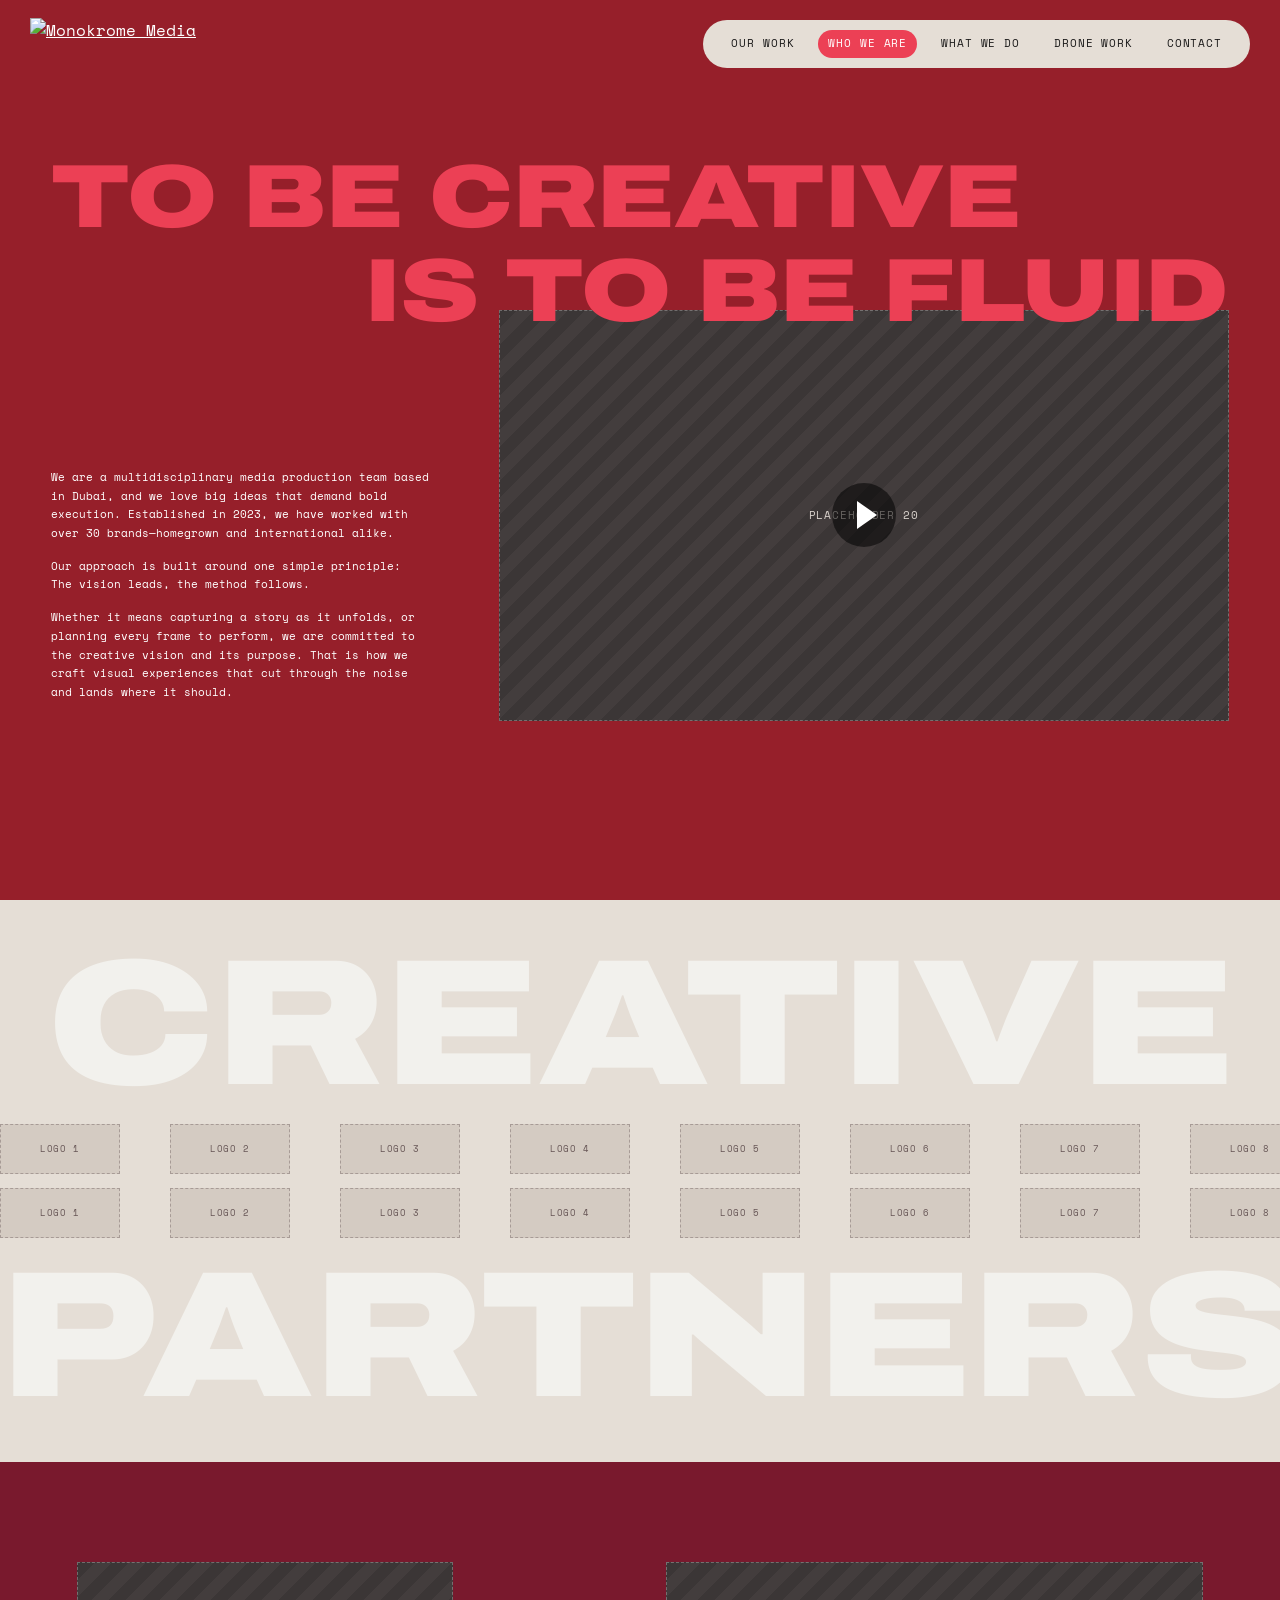
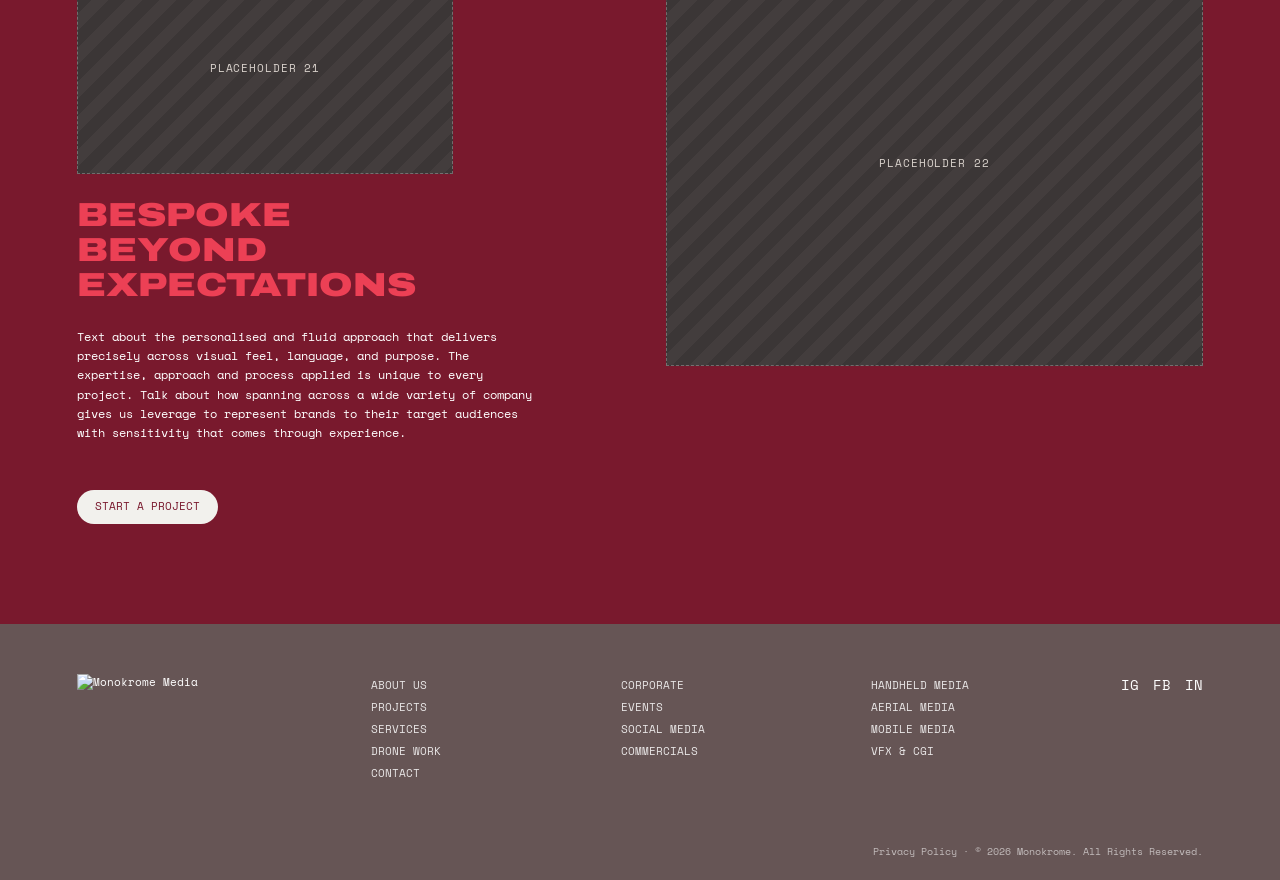
==== about/index.html @ 76408f90 "Files organized and minor fixes done" ====
<!DOCTYPE html>
<html lang="en">
<head>
  <meta charset="utf-8">
  <meta name="viewport" content="width=device-width, initial-scale=1, viewport-fit=cover">
  <title>Who We Are | Monokrome Media</title>
  <link rel="icon" href="/images/logo-black.png">
  <link rel="preconnect" href="https://fonts.googleapis.com">
  <link href="https://fonts.googleapis.com/css2?family=Archivo:wdth,wght@125,800;125,900&family=Space+Mono&display=swap" rel="stylesheet">
  <link rel="stylesheet" href="/css/style.css">
</head>

<body class="about">

  <!-- ===== HEADER ===== -->
  <a class="brand" href="/" aria-label="Monokrome Media home">
    <img src="/images/logo-white.png" alt="Monokrome Media">
  </a>
  <nav>
    <a href="/work/">Our Work</a>
    <a href="/about/" class="active">Who We Are</a>
    <a href="/services/">What We Do</a>
    <a href="/drone/">Drone Work</a>
    <a href="/contact/">Contact</a>
  </nav>

  <!-- ===== PAGE CONTENT ===== -->
  <main>

    <!-- ---------- 1. TO BE CREATIVE IS TO BE FLUID ---------- -->
    <section class="about-hero">
      <h1 class="display headline">
        <span class="line" data-reveal="left">To be creative</span>
        <span class="line line--r" data-reveal="right">is to be fluid</span>
      </h1>

      <div class="about-media" data-reveal="up">
        <!-- PLACEHOLDER 20: About video / feature image (play icon drawn on top) | to replace, swap the div below for: <img class="cover-img cover-img--abs" src="/images/YOUR-FILE.jpg" alt=""> -->
        <div class="ph ph--fill"><span>Placeholder 20</span><i class="play"></i></div>
      </div>

      <div class="about-copy">
        <p>We are a multidisciplinary media production team based in Dubai, and we love big ideas that demand bold execution. Established in 2023, we have worked with over 30 brands—homegrown and international alike.</p>
        <p>Our approach is built around one simple principle:<br>The vision leads, the method follows.</p>
        <p>Whether it means capturing a story as it unfolds, or planning every frame to perform, we are committed to the creative vision and its purpose. That is how we craft visual experiences that cut through the noise and lands where it should.</p>
      </div>
    </section>

    <!-- ---------- 2. CREATIVE PARTNERS (scrolling logo strip) ----------
         The 9 logos are listed twice per row so the loop is seamless.
         Replace the logos in the FIRST copy of the first row, then copy the block. -->
    <section class="partners">
      <div class="big display">Creative</div>

      <div class="marquee">
        <div class="row">
          <!-- first copy -->
          <!-- LOGO PLACEHOLDER 1 (about partners strip): swap the div below for <img src="/images/logo-1.png" alt="Client name"> -->
          <div class="ph ph--logo"><span>Logo 1</span></div>
          <!-- LOGO PLACEHOLDER 2 (about partners strip): swap the div below for <img src="/images/logo-2.png" alt="Client name"> -->
          <div class="ph ph--logo"><span>Logo 2</span></div>
          <!-- LOGO PLACEHOLDER 3 (about partners strip): swap the div below for <img src="/images/logo-3.png" alt="Client name"> -->
          <div class="ph ph--logo"><span>Logo 3</span></div>
          <!-- LOGO PLACEHOLDER 4 (about partners strip): swap the div below for <img src="/images/logo-4.png" alt="Client name"> -->
          <div class="ph ph--logo"><span>Logo 4</span></div>
          <!-- LOGO PLACEHOLDER 5 (about partners strip): swap the div below for <img src="/images/logo-5.png" alt="Client name"> -->
          <div class="ph ph--logo"><span>Logo 5</span></div>
          <!-- LOGO PLACEHOLDER 6 (about partners strip): swap the div below for <img src="/images/logo-6.png" alt="Client name"> -->
          <div class="ph ph--logo"><span>Logo 6</span></div>
          <!-- LOGO PLACEHOLDER 7 (about partners strip): swap the div below for <img src="/images/logo-7.png" alt="Client name"> -->
          <div class="ph ph--logo"><span>Logo 7</span></div>
          <!-- LOGO PLACEHOLDER 8 (about partners strip): swap the div below for <img src="/images/logo-8.png" alt="Client name"> -->
          <div class="ph ph--logo"><span>Logo 8</span></div>
          <!-- LOGO PLACEHOLDER 9 (about partners strip): swap the div below for <img src="/images/logo-9.png" alt="Client name"> -->
          <div class="ph ph--logo"><span>Logo 9</span></div>
          <!-- second copy (same logos, for the seamless loop) -->
          <div class="ph ph--logo"><span>Logo 1</span></div>
          <div class="ph ph--logo"><span>Logo 2</span></div>
          <div class="ph ph--logo"><span>Logo 3</span></div>
          <div class="ph ph--logo"><span>Logo 4</span></div>
          <div class="ph ph--logo"><span>Logo 5</span></div>
          <div class="ph ph--logo"><span>Logo 6</span></div>
          <div class="ph ph--logo"><span>Logo 7</span></div>
          <div class="ph ph--logo"><span>Logo 8</span></div>
          <div class="ph ph--logo"><span>Logo 9</span></div>
        </div>
      </div>

      <div class="marquee marquee--rev">
        <div class="row">
          <div class="ph ph--logo"><span>Logo 1</span></div>
          <div class="ph ph--logo"><span>Logo 2</span></div>
          <div class="ph ph--logo"><span>Logo 3</span></div>
          <div class="ph ph--logo"><span>Logo 4</span></div>
          <div class="ph ph--logo"><span>Logo 5</span></div>
          <div class="ph ph--logo"><span>Logo 6</span></div>
          <div class="ph ph--logo"><span>Logo 7</span></div>
          <div class="ph ph--logo"><span>Logo 8</span></div>
          <div class="ph ph--logo"><span>Logo 9</span></div>
          <div class="ph ph--logo"><span>Logo 1</span></div>
          <div class="ph ph--logo"><span>Logo 2</span></div>
          <div class="ph ph--logo"><span>Logo 3</span></div>
          <div class="ph ph--logo"><span>Logo 4</span></div>
          <div class="ph ph--logo"><span>Logo 5</span></div>
          <div class="ph ph--logo"><span>Logo 6</span></div>
          <div class="ph ph--logo"><span>Logo 7</span></div>
          <div class="ph ph--logo"><span>Logo 8</span></div>
          <div class="ph ph--logo"><span>Logo 9</span></div>
        </div>
      </div>

      <div class="big display">Partners</div>
    </section>

    <!-- ---------- 3. BESPOKE BEYOND EXPECTATIONS ---------- -->
    <section class="bespoke">
      <div class="b-left" data-reveal="left">
        <!-- PLACEHOLDER 21: Bespoke section: small image (top left) | to replace, swap the div below for: <img class="cover-img" src="/images/YOUR-FILE.jpg" alt=""> -->
        <div class="ph"><span>Placeholder 21</span></div>
      </div>

      <h2 class="display coral">Bespoke<br>beyond<br>expectations</h2>
      <p>Text about the personalised and fluid approach that delivers precisely across visual feel, language, and purpose. The expertise, approach and process applied is unique to every project. Talk about how spanning across a wide variety of company gives us leverage to represent brands to their target audiences with sensitivity that comes through experience.</p>
      <a class="btn btn--light" href="/contact/">Start a project</a>

      <div class="b-right" data-reveal="right">
        <!-- PLACEHOLDER 22: Bespoke section: large image (right) | to replace, swap the div below for: <img class="cover-img" src="/images/YOUR-FILE.jpg" alt=""> -->
        <div class="ph"><span>Placeholder 22</span></div>
      </div>
    </section>

  </main>

  <!-- ===== FOOTER ===== -->
  <footer>
    <div class="logo"><img src="/images/logo-white.png" alt="Monokrome Media"></div>
    <ul>
      <li><a href="/about/">About Us</a></li>
      <li><a href="/work/">Projects</a></li>
      <li><a href="/services/">Services</a></li>
      <li><a href="/drone/">Drone Work</a></li>
      <li><a href="/contact/">Contact</a></li>
    </ul>
    <ul>
      <li>Corporate</li>
      <li>Events</li>
      <li>Social Media</li>
      <li>Commercials</li>
    </ul>
    <ul>
      <li>Handheld Media</li>
      <li>Aerial Media</li>
      <li>Mobile Media</li>
      <li>VFX &amp; CGI</li>
    </ul>
    <div class="social"><a href="#">IG</a><a href="#">FB</a><a href="#">IN</a></div>
    <div class="small">Privacy Policy · © 2026 Monokrome. All Rights Reserved.</div>
  </footer>

  <!-- ===== SCRIPTS ===== -->
  <script src="/js/common.js"></script>
</body>
</html>
---- css/style.css ----
/* ==========================================================================
   MONOKROME MEDIA - MAIN STYLESHEET
   --------------------------------------------------------------------------
   1.  Variables & reset
   2.  Typography
   3.  Image placeholders  (.ph - delete once real images are in)
   4.  Header (logo + nav)
   5.  Buttons & pills
   6.  Scroll-reveal animation
   7.  Footer
   8.  HOME  - snapping, hero, "we break the limits", carousel, clients, CTA
   9.  Inner pages - shared layout
   10. WORK  - filters + project grid
   11. SERVICES - list + colour panel
   12. ABOUT - hero, partners strip, bespoke section
   13. CONTACT - cards + brief form
   14. PROJECT - single project page
   15. DRONE - aerial work page
   16. Responsive (mobile)
   ========================================================================== */


/* 1. VARIABLES & RESET
   ========================================================================== */
:root {
  --crimson: #79192D;
  --cherry:  #961f2a;
  --ivory:   #F2F1ED;
  --taupe:   #E5DED6;
  --coral:   #EC4055;
  --slate:   #323131;
  --black:   #1B1A1A;
  --mauve:   #665555;
}

* { box-sizing: border-box; margin: 0; padding: 0; }

html { scroll-behavior: smooth; }

body {
  font-family: 'Space Mono', monospace;
  background: var(--black);
  color: #fff;
  line-height: 1.6;
  overflow-x: hidden;
}

img { max-width: 100%; display: block; }
a   { color: inherit; }

/* Page colour themes (set on <body class="...">) */
body.light { background: var(--ivory); color: var(--black); }
body.taupe { background: var(--taupe); color: var(--slate); }
body.about { background: var(--cherry); }


/* 2. TYPOGRAPHY
   ========================================================================== */
h1, h2, .display {
  font-family: 'Archivo', 'Arial Black', sans-serif;
  font-stretch: 125%;
  font-weight: 900;
  text-transform: uppercase;
  line-height: 1.05;
}

h3 {
  font-family: 'Archivo', sans-serif;
  font-stretch: 125%;
  text-transform: uppercase;
}

.coral { color: var(--coral); }
.cream { color: var(--taupe); }


/* 3. IMAGE PLACEHOLDERS
   Every grey box is marked in the HTML with a "PLACEHOLDER n" comment.
   Replace the box with an <img class="cover-img"> and this section is unused.
   ========================================================================== */
.ph {
  position: relative;
  display: grid;
  place-items: center;
  width: 100%;
  height: 100%;
  min-height: 50px;
  background: repeating-linear-gradient(135deg, #3b3636 0 12px, #433d3d 12px 24px);
  border: 1px dashed #ffffff44;
  color: #d9d2cc;
  font-size: 11px;
  letter-spacing: .08em;
  text-transform: uppercase;
  text-align: center;
}

.ph--fill { position: absolute; inset: 0; }

.ph--logo {
  width: 120px;
  height: 44px;
  flex: none;
  background: #d4cbc2;
  border: 1px dashed #66555566;
  color: var(--mauve);
  font-size: 9px;
}

/* Real images: use these classes instead of .ph */
.cover-img      { width: 100%; height: 100%; object-fit: cover; display: block; }
.cover-img--abs { position: absolute; inset: 0; }

/* Play button drawn over the About video */
.play {
  position: absolute;
  left: 50%; top: 50%;
  width: 64px; height: 64px;
  margin: -32px 0 0 -32px;
  border-radius: 50%;
  background: #0008;
}
.play::after {
  content: '';
  position: absolute;
  left: 25px; top: 18px;
  border-left: 20px solid #fff;
  border-top: 14px solid transparent;
  border-bottom: 14px solid transparent;
}


/* 4. HEADER (logo + nav pill)
   ========================================================================== */
.brand {
  position: fixed;
  top: 18px; left: 30px;
  z-index: 50;
}
.brand img { height: 64px; width: auto; }

/* Logo flips to black on light pages */
body.light .brand img,
body.taupe .brand img { filter: invert(1); }

nav {
  position: fixed;
  top: 20px; right: 30px;
  z-index: 50;
  display: flex;
  align-items: center;
  gap: 14px;
  padding: 10px 18px;
  background: var(--taupe);
  border-radius: 40px;
}
nav a {
  padding: 5px 10px;
  border-radius: 20px;
  color: var(--black);
  font-size: 11px;
  letter-spacing: .08em;
  text-decoration: none;
  text-transform: uppercase;
  transition: color .2s;
}
nav a:hover  { color: var(--coral); }
nav a.active { background: var(--coral); color: #fff; }


/* 5. BUTTONS & PILLS
   ========================================================================== */
.btn {
  display: inline-block;
  margin-top: 24px;
  padding: 8px 18px;
  background: var(--coral);
  border: 0;
  border-radius: 20px;
  color: #fff;
  font: inherit;
  font-size: 11px;
  text-decoration: none;
  text-transform: uppercase;
  cursor: pointer;
}
.btn--light { background: var(--ivory); color: var(--crimson); }

.link {
  background: none;
  border: 0;
  color: inherit;
  font: inherit;
  text-decoration: underline;
  text-transform: uppercase;
  cursor: pointer;
}

.pill {
  padding: 8px 26px;
  background: var(--ivory);
  border: 0;
  border-radius: 20px;
  color: var(--black);
  font: inherit;
  font-size: 11px;
  text-transform: uppercase;
  cursor: pointer;
}
.pill.active,
.pill:hover { background: var(--coral); color: #fff; }


/* 6. SCROLL-REVEAL ANIMATION
   Add data-reveal="left | right | up" to any element. common.js adds .in
   ========================================================================== */
[data-reveal] {
  opacity: 0;
  transition: transform .9s cubic-bezier(.2, .7, .2, 1), opacity .9s;
  transition-delay: var(--d, 0s);
}
[data-reveal="left"]  { transform: translateX(-12vw); }
[data-reveal="right"] { transform: translateX(12vw); }
[data-reveal="up"]    { transform: translateY(70px); }
[data-reveal].in      { opacity: 1; transform: none; }


/* 7. FOOTER
   ========================================================================== */
footer {
  position: relative;
  z-index: 2;
  display: grid;
  grid-template-columns: 1.2fr 1fr 1fr 1fr auto;
  gap: 30px;
  padding: 50px 6vw 20px;
  background: var(--mauve);
  color: #fff;
  font-size: 11px;
}
footer .logo img { height: 70px; width: auto; }
footer ul { list-style: none; line-height: 2; text-transform: uppercase; opacity: .85; }
footer a  { text-decoration: none; }

.social { display: flex; gap: 14px; font-size: 14px; }
.small  { grid-column: 1 / -1; margin-top: 30px; text-align: right; font-size: 10px; opacity: .6; }


/* 8. HOME
   ========================================================================== */

/* 8-0. SECTION SNAPPING (Home only: <html class="snap-page">)
   Each full-screen section locks into place as you swipe or scroll.
   - 100svh = the visible screen height on phones (ignores the address bar);
     100vh is the fallback for older browsers.
   - "mandatory" always settles on a section. "stop: always" means one swipe
     moves exactly one section, never skipping.
   - Mouse wheels and trackpads are handled by js/home.js (section 4).
   To turn snapping off, delete class="snap-page" from <html> in index.html. */
html.snap-page { scroll-snap-type: y mandatory; }

.snap-start {
  scroll-snap-align: start;
  scroll-snap-stop: always;
}
.snap-end { scroll-snap-align: end; }

/* 8a. Hero (sticky so the next section slides over it) */
#hero {
  position: sticky;
  top: 0;
  z-index: 0;
  height: 100vh;
  height: 100svh;
  overflow: hidden;
  cursor: pointer;
  background:
    radial-gradient(circle at 70% 60%, #d98a4a55, transparent 25%),
    radial-gradient(circle at 30% 55%, #ec405555, transparent 30%),
    linear-gradient(#0b0d12, #1a1d26 60%, #050505);
}
#hero video { position: absolute; inset: 0; width: 100%; height: 100%; object-fit: cover; }
#hero .tag  { position: absolute; bottom: 40px; left: 30px; font-size: 12px; letter-spacing: .2em; text-transform: uppercase; }

/* 8b. Cursor-following "Scroll down" bubble */
.scroll-btn {
  position: fixed;
  top: 0; left: 0;
  z-index: 40;
  display: grid;
  place-items: center;
  width: 84px; height: 84px;
  background: #961f2a99;
  border: 1px solid var(--coral);
  border-radius: 50%;
  backdrop-filter: blur(4px);
  color: #fff;
  font-size: 10px;
  line-height: 1.3;
  letter-spacing: .1em;
  text-align: center;
  text-transform: uppercase;
  pointer-events: none;
  opacity: 0;
  transition: opacity .3s;
  will-change: transform;
}
.scroll-btn.visible { opacity: 1; }
@media (hover: none) { .scroll-btn { display: none; } }

/* 8c. "We break the limits of possibility" */
#break {
  position: relative;
  z-index: 2;
  min-height: 100vh;
  min-height: 100svh;
  display: grid;
  grid-template-columns: 1fr 1fr;
  grid-template-rows: repeat(5, auto);
  gap: 3vh 0;
  padding: 12vh 6vw;
  background: var(--cherry);
  box-shadow: 0 -30px 60px #0008;
}
#break .w {
  font-size: clamp(28px, 4.2vw, 60px);
  cursor: pointer;
  user-select: none;
  transition: opacity .35s, color .2s;
}
#break .w.locked { color: var(--coral); }

.w-we   { grid-area: 1 / 1; }
.w-verb { grid-area: 2 / 2; justify-self: end; }
.w-the  { grid-area: 3 / 2; justify-self: end; }
.w-noun { grid-area: 4 / 2; justify-self: end; }
.w-of   { grid-area: 5 / 1; }
.w-poss { grid-area: 5 / 2; justify-self: end; }

.copy {
  grid-area: 3 / 1 / 5 / 2;
  align-self: center;
  max-width: 420px;
  font-size: 12px;
  line-height: 1.7;
}

/* 8d. Carousel + client logos share ONE snap screen:
   the carousel fills the screen and the logo strip sits at the bottom. */
.snap-group {
  position: relative;
  z-index: 2;
  display: flex;
  flex-direction: column;
  min-height: 100vh;
  min-height: 100svh;
}

/* "Get a taste of Monokrome" carousel */
#work {
  position: relative;
  flex: 1;
  overflow: hidden;
  padding: 9vh 4vw;
  background: var(--black);
  text-align: center;
}
#work .title {
  display: flex;
  justify-content: space-between;
  margin-bottom: 3vh;
  padding: 0 1vw;
  font-size: clamp(18px, 2.2vw, 30px);
  opacity: 0;
  transition: opacity 1.2s;
}
#work .title.in      { opacity: 1; }
#work .title--bottom { margin: 3vh 0; }

.dim {                      /* cinema darkening overlay */
  position: absolute;
  inset: 0;
  z-index: 5;
  background: #000;
  opacity: 0;
  pointer-events: none;
}

.track {
  display: flex;
  justify-content: center;
  gap: 1.2vw;
  perspective: 1200px;
  transition: transform .15s;
}

/* On Home the carousel cards also shrink with screen HEIGHT so the whole
   carousel + logo strip always fits one screen */
.track .card { width: min(17vw, 26vh); }

/* Polaroid-style project card (used on Home, Work and Drone) */
.card {
  display: block;
  width: 17vw;
  min-width: 130px;
  padding: 10px 10px 8px;
  background: var(--ivory);
  color: var(--black);
  font-size: 10px;
  text-decoration: none;
  transition: transform .3s;
}
.card:hover { transform: translateY(-8px); }
.card .img  { position: relative; aspect-ratio: 3 / 4; margin-bottom: 10px; }
.card small { display: block; opacity: .55; }

/* 8e. Client logos strip */
#clients {
  display: flex;
  align-items: center;
  gap: 60px;
  padding: 40px 6vw;
  background: var(--taupe);
}

/* 8f. "What can we do for you?" with floating circles */
#what {
  position: relative;
  z-index: 2;
  min-height: 100vh;
  min-height: 100svh;
  padding: 14vh 4vw;
  background: var(--ivory);
  color: var(--mauve);
  text-align: center;
}
#what h2 { font-size: clamp(28px, 4.5vw, 64px); }

.circles { display: flex; justify-content: center; gap: 6vw; margin: 6vh 0; }
.circle {
  display: grid;
  place-items: center;
  width: min(18vw, 200px);  height: min(18vw, 200px);
  min-width: 130px;         min-height: 130px;
  border-radius: 50%;
  font-size: 11px;
  text-decoration: none;
  text-transform: uppercase;
  animation: float 5s ease-in-out infinite;
}
.circle--light { background: var(--taupe); color: var(--slate); }
.circle--dark  { background: var(--cherry); color: #fff; animation-duration: 6s; animation-delay: -2.5s; }

@keyframes float { 50% { transform: translateY(-22px); } }


/* 9. INNER PAGES - SHARED LAYOUT
   ========================================================================== */
.page { min-height: 100vh; padding: 150px 5vw 80px; }

.page-head {
  display: flex;
  flex-wrap: wrap;
  align-items: flex-end;
  gap: 20px 4vw;
  margin-bottom: 50px;
}
.page-head h1 { font-size: clamp(34px, 6vw, 88px); }
.page-head p  { max-width: 520px; padding-bottom: 8px; font-size: 13px; }

.more { margin-top: 70px; text-align: center; }


/* 10. WORK PAGE
   ========================================================================== */
.filters { display: flex; flex-wrap: wrap; gap: 16px; margin-bottom: 60px; }

.grid { display: grid; grid-template-columns: repeat(4, 1fr); gap: 40px 3vw; }
.card--work { width: auto; }

.hidden-card,
.card--work.filtered-out { display: none; }


/* 11. SERVICES PAGE
   ========================================================================== */
.svc {
  display: grid;
  grid-template-columns: minmax(280px, 1fr) 2fr;
  gap: 24px;
  margin-top: 20px;
}

/* Left column: list of services (background follows the active service) */
.svc-list {
  display: flex;
  flex-direction: column;
  gap: 20px;
  min-height: 540px;
  padding: 36px 30px;
  list-style: none;
  background: var(--cherry);
  transition: background .4s;
}
.svc-item {
  background: none;
  border: 0;
  color: #fff;
  font-family: 'Archivo', sans-serif;
  font-stretch: 125%;
  font-weight: 800;
  font-size: clamp(16px, 1.8vw, 26px);
  text-align: left;
  text-transform: uppercase;
  cursor: pointer;
  transition: color .25s, transform .25s;
}
.svc-item:hover,
.svc-item.active { color: var(--coral); transform: translateX(8px); }

/* Right column: image + description */
.svc-stage {
  position: relative;
  min-height: 540px;
  background: var(--cherry);
  color: #fff;
  transition: background .4s;
}
.svc-img   { position: absolute; inset: 0; opacity: 0; transition: opacity .4s; }
.svc-panel {
  position: absolute;
  right: 30px; bottom: 30px;
  z-index: 2;
  max-width: 480px;
  font-size: 12px;
  line-height: 1.7;
  opacity: 0;
  pointer-events: none;
  transition: opacity .35s;
}
.svc-panel.show { opacity: 1; pointer-events: auto; }
.svc-panel h3   { margin-bottom: 8px; font-size: 13px; }
.svc-panel a    { text-decoration: underline; }

/* One colour per service: 0 Event, 1 Social, 2 Corporate, 3 Commercial */
.svc-stage[data-c="0"], .svc-list[data-c="0"] { background: var(--coral); }
.svc-stage[data-c="1"], .svc-list[data-c="1"] { background: var(--cherry); }
.svc-stage[data-c="2"], .svc-list[data-c="2"] { background: var(--crimson); }
.svc-stage[data-c="3"], .svc-list[data-c="3"] { background: var(--slate); }

.svc-list[data-c="0"] .svc-item.active,
.svc-list[data-c="0"] .svc-item:hover { color: var(--crimson); }   /* readable on coral */

.svc-stage[data-c="2"] .svc-img { opacity: 1; }                    /* image shows on Corporate */


/* 12. ABOUT PAGE
   ========================================================================== */

/* 12a. "To be creative is to be fluid" */
.about-hero {
  position: relative;
  min-height: 100vh;
  padding: 150px 4vw 110px;
  background: var(--cherry);
  overflow: hidden;
}
.headline {
  position: relative;
  z-index: 3;
  font-size: clamp(34px, 7vw, 100px);
  color: var(--coral);
}
.headline .line     { display: block; }
.headline .line--r  { text-align: right; }

.about-media {
  position: relative;
  z-index: 1;
  width: 62%;
  margin: -2.2vw 0 0 auto;
  aspect-ratio: 16 / 9;
}
.about-copy {
  position: absolute;
  left: 4vw; top: 52%;
  z-index: 2;
  max-width: 380px;
  font-size: 11px;
  line-height: 1.7;
}
.about-copy p { margin-bottom: 14px; }

/* 12b. "Creative partners" logo strip */
.partners { padding: 40px 0; background: var(--taupe); overflow: hidden; }
.big {
  font-size: clamp(60px, 14vw, 210px);
  line-height: .95;
  text-align: center;
  color: var(--ivory);
}
.marquee { margin: 14px 0; overflow: hidden; }
.row {
  display: flex;
  gap: 50px;
  width: max-content;
  animation: scroll 30s linear infinite;
}
.marquee--rev .row { animation-direction: reverse; }

@keyframes scroll { to { transform: translateX(-50%); } }

/* 12c. "Bespoke beyond expectations" */
.bespoke {
  position: relative;
  display: grid;
  grid-template-columns: 1fr 1fr;
  align-items: start;
  gap: 24px 4vw;
  padding: 100px 6vw;
  background: var(--crimson);
  overflow: hidden;
}
.b-left  { position: relative; grid-column: 1; width: 70%; aspect-ratio: 16 / 9; }
.b-right { position: relative; grid-column: 2; grid-row: 1 / 5; aspect-ratio: 4 / 3; }

.bespoke h2 {
  position: relative;
  z-index: 2;
  grid-column: 1;
  margin-right: -9vw;
  font-size: clamp(22px, 2.6vw, 38px);
}
.bespoke p    { grid-column: 1; max-width: 460px; font-size: 12px; }
.bespoke .btn { grid-column: 1; justify-self: start; }


/* 13. CONTACT PAGE
   ========================================================================== */
.ways {
  display: grid;
  grid-template-columns: repeat(auto-fit, minmax(200px, 1fr));
  gap: 24px;
  margin: 30px 0 50px;
}
.way {
  padding: 20px;
  background: var(--ivory);
  color: var(--black);
  font-size: 12px;
  text-decoration: none;
  transition: transform .3s;
}
.way:hover { transform: translateY(-8px); }
.way b {
  display: block;
  margin-bottom: 6px;
  font-family: 'Archivo', sans-serif;
  font-stretch: 125%;
  text-transform: uppercase;
}

.brief { display: grid; gap: 18px; max-width: 640px; }
.brief h2    { font-size: 22px; }
.brief label { display: grid; gap: 6px; font-size: 11px; text-transform: uppercase; }
.brief input,
.brief select,
.brief textarea {
  padding: 12px;
  background: var(--ivory);
  border: 1px solid #66555588;
  color: var(--black);
  font: inherit;
  font-size: 13px;
}
.brief .btn { justify-self: start; }


/* 14. PROJECT PAGE
   ========================================================================== */
.p-hero { position: relative; aspect-ratio: 16 / 7; }
.grid--3 { grid-template-columns: repeat(3, 1fr); margin-top: 30px; }
.grid--3 > .ph { aspect-ratio: 4 / 3; }


/* 15. DRONE PAGE
   ========================================================================== */

/* 15a. Full-screen sky hero */
.drone-hero {
  position: relative;
  display: flex;
  align-items: flex-end;
  min-height: 100vh;
  padding: 150px 5vw 80px;
  overflow: hidden;
  background: linear-gradient(#0b1220, #1d2b45 55%, #c97a5a 100%);
}
.drone-hero h1 {
  position: relative;
  z-index: 2;
  font-size: clamp(40px, 9vw, 130px);
  color: var(--taupe);
}
.drone-hero p {
  position: relative;
  z-index: 2;
  max-width: 460px;
  margin-top: 20px;
  font-size: 13px;
}

/* 15b. What we capture: three feature columns */
.drone-intro {
  padding: 100px 5vw;
  background: var(--ivory);
  color: var(--slate);
}
.drone-intro h2 { margin-bottom: 40px; font-size: clamp(26px, 3.6vw, 52px); color: var(--cherry); }
.features {
  display: grid;
  grid-template-columns: repeat(auto-fit, minmax(240px, 1fr));
  gap: 30px;
}
.feature { padding: 26px; background: var(--taupe); font-size: 12px; }
.feature h3 { margin-bottom: 10px; font-size: 14px; color: var(--cherry); }

/* 15c. Permit steps */
.drone-steps {
  padding: 100px 5vw;
  background: var(--crimson);
}
.drone-steps h2 { margin-bottom: 40px; font-size: clamp(26px, 3.6vw, 52px); color: var(--coral); }
.steps {
  display: grid;
  grid-template-columns: repeat(auto-fit, minmax(200px, 1fr));
  gap: 30px;
}
.step b {
  display: block;
  font-family: 'Archivo', sans-serif;
  font-size: 40px;
  color: var(--coral);
}
.step p { margin-top: 6px; font-size: 12px; }

/* 15d. Aerial gallery + final call to action */
.drone-gallery { padding: 100px 5vw; background: var(--black); }
.drone-gallery h2 { margin-bottom: 40px; font-size: clamp(26px, 3.6vw, 52px); color: var(--taupe); }
.drone-cta { padding: 100px 5vw; background: var(--cherry); text-align: center; }
.drone-cta h2 { font-size: clamp(26px, 4vw, 60px); }


/* 16. RESPONSIVE (phones and small tablets)
   ========================================================================== */
@media (max-width: 800px) {
  nav { top: 14px; right: 10px; gap: 2px; padding: 6px 8px; }
  nav a { padding: 4px 5px; font-size: 8px; letter-spacing: .02em; }
  .brand { top: 14px; left: 14px; }
  .brand img { height: 40px; }

  /* Home "break the limits" screen: tighter so it fits short phones */
  #break { padding: 11vh 6vw 5vh; gap: 1.5vh 0; }
  #break .w { font-size: clamp(22px, 6.5vw, 40px); }
  .copy { font-size: 11px; line-height: 1.55; }

  .track { overflow-x: auto; justify-content: flex-start; }
  #clients { flex-wrap: wrap; gap: 20px; padding: 24px 6vw; }
  footer { grid-template-columns: 1fr 1fr; }

  .grid { grid-template-columns: repeat(2, 1fr); }
  .grid--3 { grid-template-columns: 1fr; }

  .svc,
  .bespoke { grid-template-columns: 1fr; }

  .about-media { width: 100%; margin-top: 20px; }
  .about-copy  { position: static; margin-top: 24px; }

  .b-left,
  .b-right { grid-column: 1; grid-row: auto; width: 100%; }
  .bespoke h2 { margin-right: 0; }
}
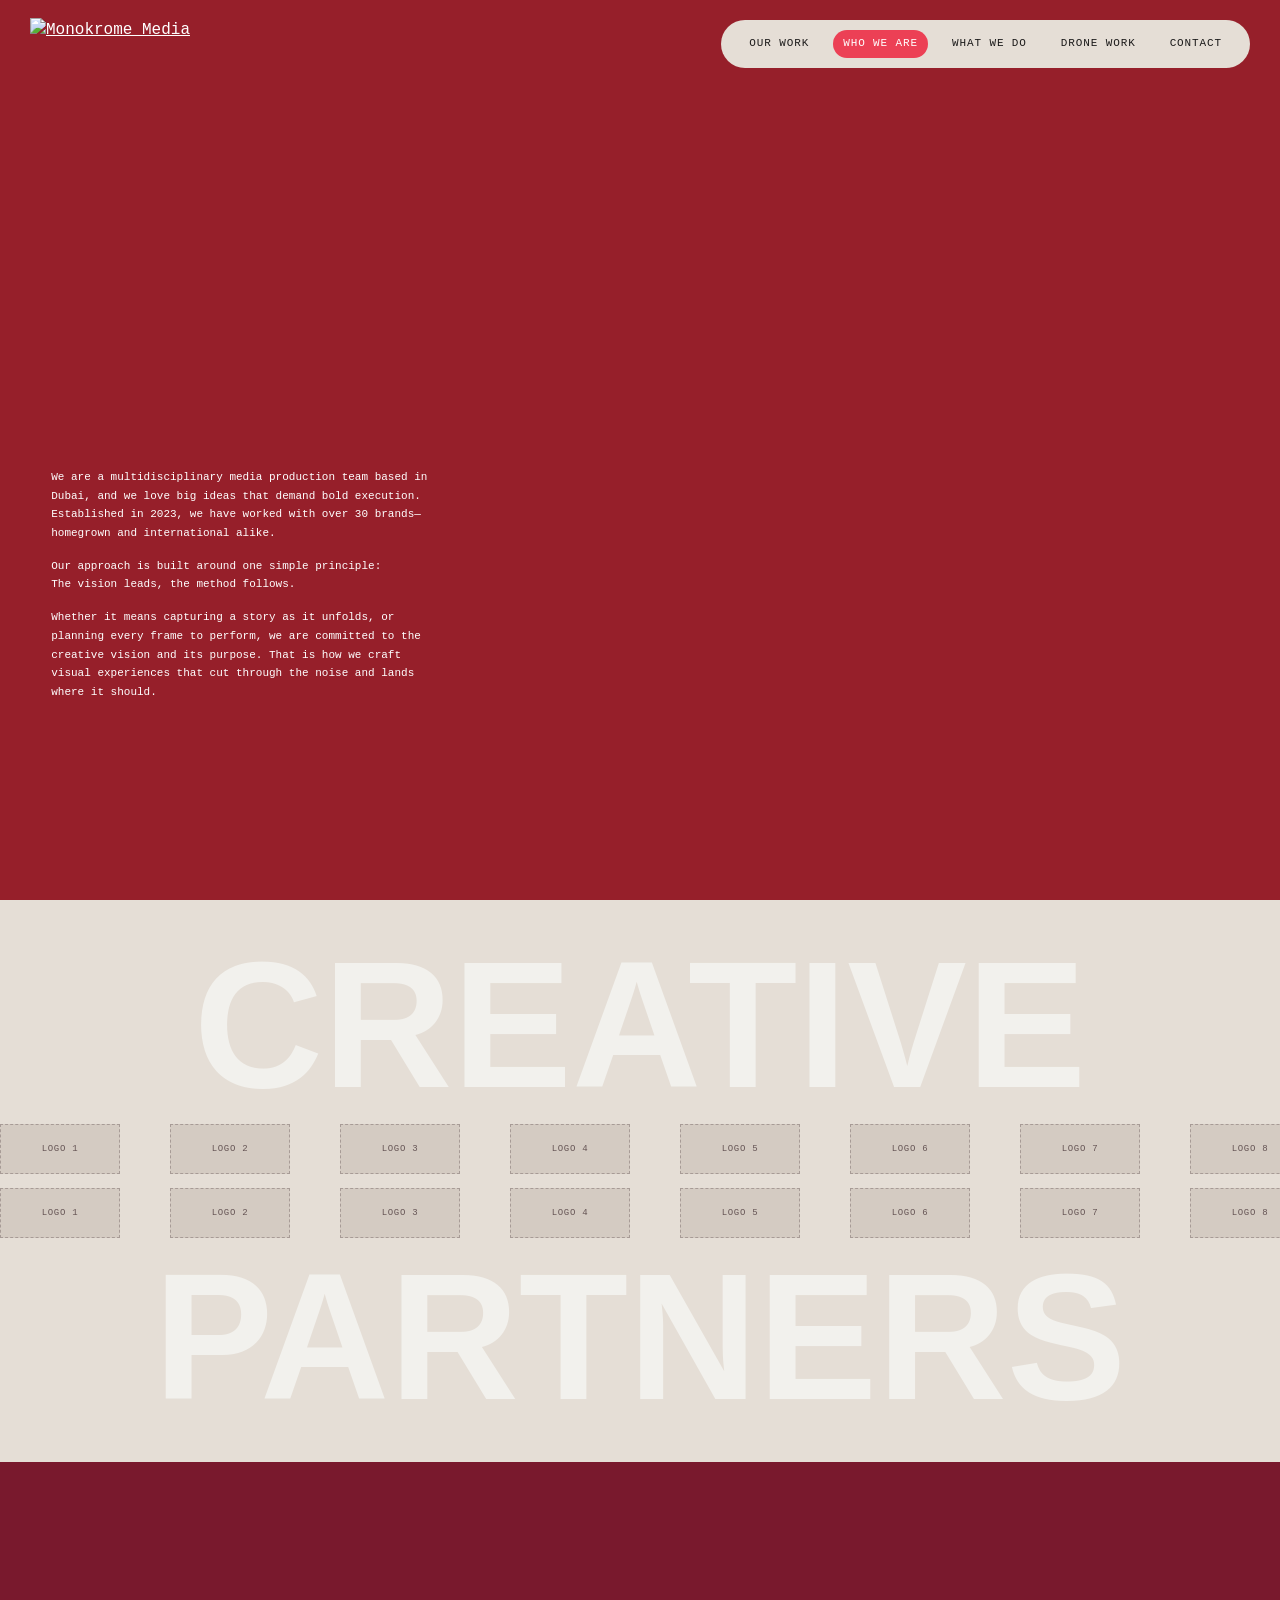
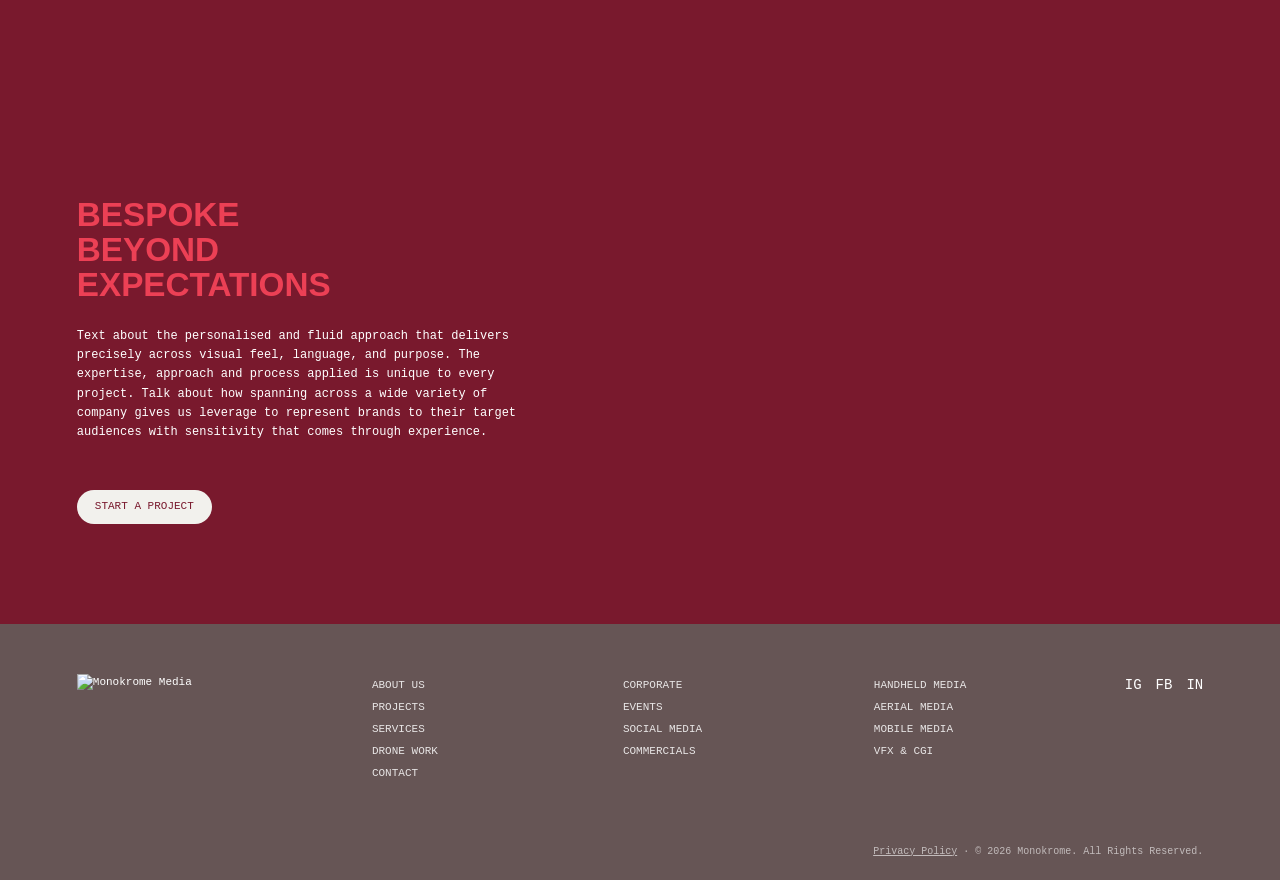
==== commit 69b3309d: "Porting to cloudflare pages" ====
--- a/about/index.html
+++ b/about/index.html
@@ -3,6 +3,9 @@
 <head>
   <meta charset="utf-8">
   <meta name="viewport" content="width=device-width, initial-scale=1, viewport-fit=cover">
+  <!-- Security policy (also sent as a header via the _headers file). Keep both in sync. -->
+  <meta http-equiv="Content-Security-Policy" content="default-src 'self'; script-src 'self' https://challenges.cloudflare.com; style-src 'self' https://fonts.googleapis.com; font-src https://fonts.gstatic.com; img-src 'self' https://media.mnkrm.com; media-src 'self' https://media.mnkrm.com; connect-src 'self'; frame-src https://challenges.cloudflare.com; form-action 'self'; base-uri 'none'; object-src 'none'">
+  <meta name="referrer" content="strict-origin-when-cross-origin">
   <title>Who We Are | Monokrome Media</title>
   <link rel="icon" href="/images/logo-black.png">
   <link rel="preconnect" href="https://fonts.googleapis.com">
@@ -154,7 +157,7 @@
       <li>VFX &amp; CGI</li>
     </ul>
     <div class="social"><a href="#">IG</a><a href="#">FB</a><a href="#">IN</a></div>
-    <div class="small">Privacy Policy · © 2026 Monokrome. All Rights Reserved.</div>
+    <div class="small"><a href="/privacy/">Privacy Policy</a> · © 2026 Monokrome. All Rights Reserved.</div>
   </footer>
 
   <!-- ===== SCRIPTS ===== -->
--- a/css/style.css
+++ b/css/style.css
@@ -16,7 +16,9 @@
    13. CONTACT - cards + brief form
    14. PROJECT - single project page
    15. DRONE - aerial work page
-   16. Responsive (mobile)
+   16. LEGAL - privacy policy page
+   17. Helper classes (replace inline style="" so the security policy can block it)
+   18. Responsive (mobile)
    ========================================================================== */
 
 
@@ -212,6 +214,7 @@
 
 /* 6. SCROLL-REVEAL ANIMATION
    Add data-reveal="left | right | up" to any element. common.js adds .in
+   Optional stagger: add class delay-1, delay-2 or delay-3.
    ========================================================================== */
 [data-reveal] {
   opacity: 0;
@@ -222,6 +225,10 @@
 [data-reveal="right"] { transform: translateX(12vw); }
 [data-reveal="up"]    { transform: translateY(70px); }
 [data-reveal].in      { opacity: 1; transform: none; }
+
+.delay-1 { --d: .1s; }
+.delay-2 { --d: .2s; }
+.delay-3 { --d: .3s; }
 
 
 /* 7. FOOTER
@@ -243,6 +250,7 @@
 
 .social { display: flex; gap: 14px; font-size: 14px; }
 .small  { grid-column: 1 / -1; margin-top: 30px; text-align: right; font-size: 10px; opacity: .6; }
+.small a { text-decoration: underline; }
 
 
 /* 8. HOME
@@ -673,6 +681,25 @@
   font-size: 13px;
 }
 .brief .btn { justify-self: start; }
+.brief .btn:disabled { opacity: .5; cursor: wait; }
+
+/* Honeypot: invisible to people, tempting to bots. Do not use display:none. */
+.hp {
+  position: absolute;
+  left: -9999px;
+  width: 1px;
+  height: 1px;
+  overflow: hidden;
+}
+
+.cf-turnstile { margin: 4px 0; }
+.form-note    { max-width: 640px; font-size: 11px; opacity: .75; }
+.form-note a  { text-decoration: underline; }
+
+.form-status { min-height: 1.6em; font-size: 12px; }
+.form-status--success { color: #1f7a3d; }
+.form-status--error   { color: var(--cherry); }
+.form-status--pending { opacity: .7; }
 
 
 /* 14. PROJECT PAGE
@@ -750,7 +777,49 @@
 .drone-cta h2 { font-size: clamp(26px, 4vw, 60px); }
 
 
-/* 16. RESPONSIVE (phones and small tablets)
+/* 16. LEGAL PAGES (privacy policy)
+   ========================================================================== */
+.legal { max-width: 760px; font-size: 13px; line-height: 1.8; }
+.legal h2 {
+  margin: 44px 0 12px;
+  font-size: clamp(18px, 2vw, 26px);
+  color: var(--cherry);
+}
+.legal p,
+.legal ul { margin-bottom: 14px; }
+.legal ul { padding-left: 22px; }
+.legal li { margin-bottom: 6px; }
+.legal a  { text-decoration: underline; }
+.legal .updated { font-size: 11px; opacity: .7; }
+
+.legal-table {
+  width: 100%;
+  margin: 8px 0 18px;
+  border-collapse: collapse;
+  font-size: 12px;
+}
+.legal-table th,
+.legal-table td {
+  padding: 10px 12px;
+  border: 1px solid #66555555;
+  text-align: left;
+  vertical-align: top;
+}
+.legal-table th { background: var(--taupe); font-size: 11px; text-transform: uppercase; }
+
+
+/* 17. HELPER CLASSES
+   These replace style="..." attributes in the HTML. The site's security policy
+   (Content-Security-Policy) blocks inline styles, so never write style="..."
+   in the HTML: add a small class here instead.
+   ========================================================================== */
+.c-cherry { color: var(--cherry); }
+.c-slate  { color: var(--slate); }
+.c-mauve  { color: var(--mauve); }
+.mt-20    { margin-top: 20px; }
+
+
+/* 18. RESPONSIVE (phones and small tablets)
    ========================================================================== */
 @media (max-width: 800px) {
   nav { top: 14px; right: 10px; gap: 2px; padding: 6px 8px; }
@@ -779,4 +848,6 @@
   .b-left,
   .b-right { grid-column: 1; grid-row: auto; width: 100%; }
   .bespoke h2 { margin-right: 0; }
-}
+
+  .legal-table { display: block; overflow-x: auto; }
+}
